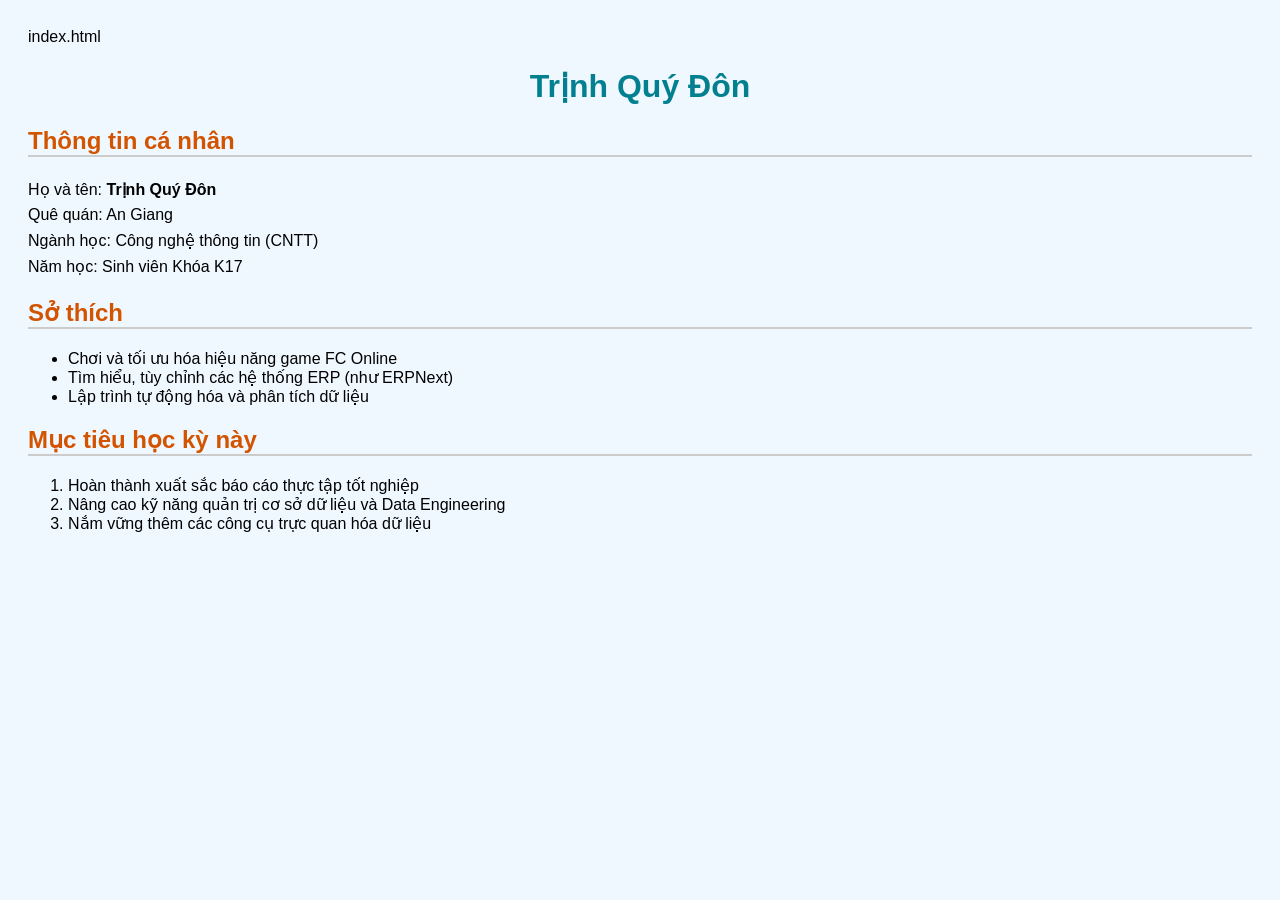
==== index.html @ 7fc24ddb "buoi 1: trang gioi thieu ban than" ====
index.html
<!DOCTYPE html>
<html lang="vi">
<head>
    <meta charset="UTF-8">
    <meta name="viewport" content="width=device-width, initial-scale=1.0">
    <title>Trịnh Quý Đôn - Giới thiệu</title>
    <link rel="stylesheet" href="css/style.css">
</head>
<body>
<h1>Trịnh Quý Đôn</h1> 
<h2>Thông tin cá nhân</h2>
    <p>
        Họ và tên: <strong>Trịnh Quý Đôn</strong><br>
        Quê quán: An Giang<br>
        Ngành học: Công nghệ thông tin (CNTT)<br>
        Năm học: Sinh viên Khóa K17
    </p>
    <h2>Sở thích</h2>
    <ul>
        <li>Chơi và tối ưu hóa hiệu năng game FC Online</li>
        <li>Tìm hiểu, tùy chỉnh các hệ thống ERP (như ERPNext)</li>
        <li>Lập trình tự động hóa và phân tích dữ liệu</li>
    </ul>
    <h2>Mục tiêu học kỳ này</h2>
    <ol>
        <li>Hoàn thành xuất sắc báo cáo thực tập tốt nghiệp</li>
        <li>Nâng cao kỹ năng quản trị cơ sở dữ liệu và Data Engineering</li>
        <li>Nắm vững thêm các công cụ trực quan hóa dữ liệu</li>
    </ol>
</body>
</html>
---- css/style.css ----
/* Bước 4: Định dạng cho toàn bộ trang (body) */
body {
    font-family: Arial, sans-serif;
    background-color: #f0f8ff; /* Bạn có thể đổi mã màu nền tùy thích */
    padding: 20px;
}

/* Bước 5: Định dạng tiêu đề chính h1 */
h1 {
    color: #028090; 
    text-align: center;
}

/* Bước 6: Định dạng đoạn văn bản p */
p {
    line-height: 1.6;
    max-width: 700px;
}

/* Bước 8 (Nâng cao): CSS để h2 có màu khác h1 và có đường kẻ ngang */
h2 {
    color: #d35400;
    border-bottom: 2px solid #ccc;
}

/* Bước 9 (Nâng cao): Thêm thuộc tính hover cho thẻ a (liên kết) */
a:hover {
    color: red;
}
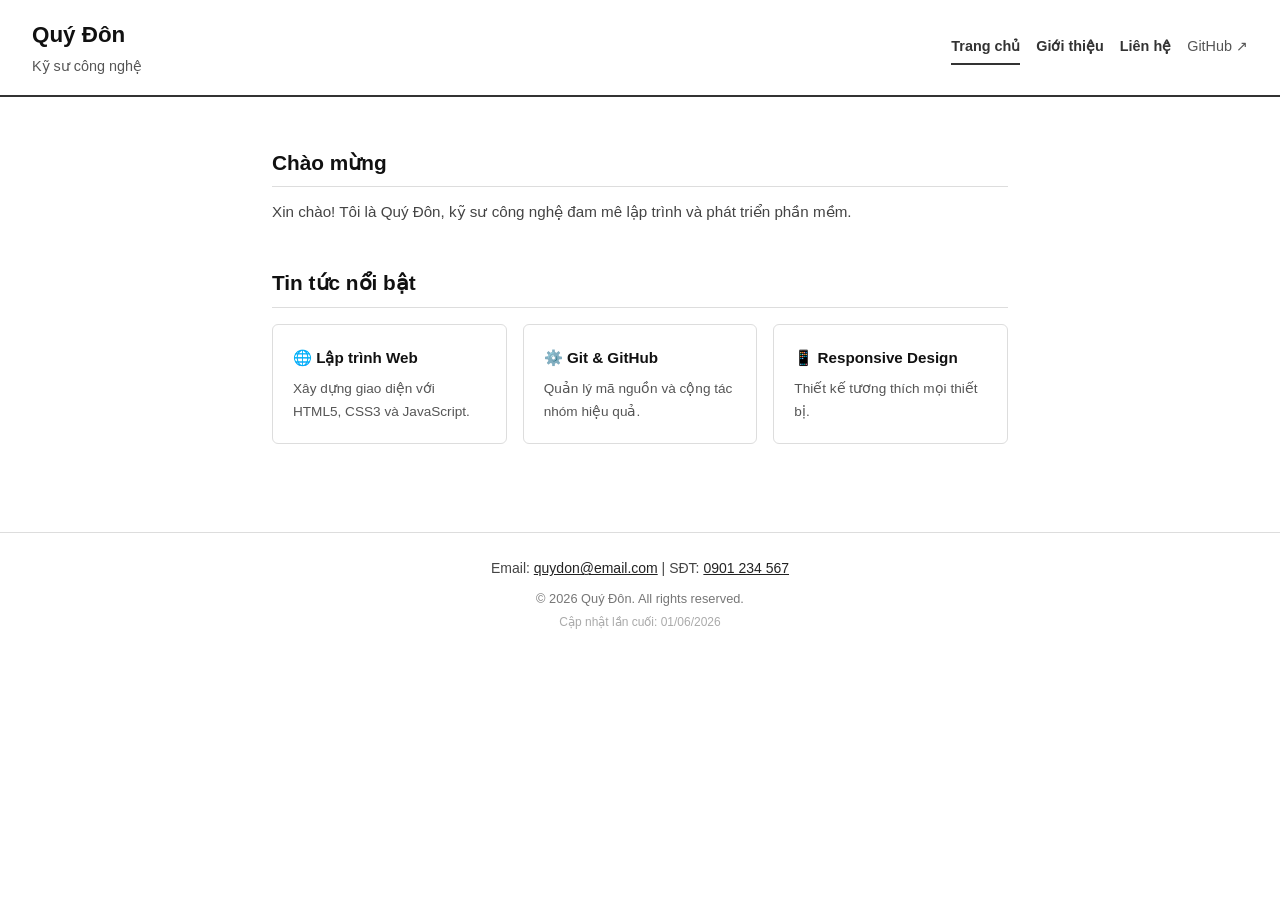
==== commit f32abb0a: "lab 2: Hoan thien form lien he, validation va toi uu SEO HTML5" ====
--- a/index.html
+++ b/index.html
@@ -1,32 +1,150 @@
-index.html
 <!DOCTYPE html>
 <html lang="vi">
 <head>
-    <meta charset="UTF-8">
-    <meta name="viewport" content="width=device-width, initial-scale=1.0">
-    <title>Trịnh Quý Đôn - Giới thiệu</title>
-    <link rel="stylesheet" href="css/style.css">
+  <meta charset="UTF-8" />
+  <meta name="viewport" content="width=device-width, initial-scale=1.0" />
+  
+  <title>Khám phá Hồ sơ Năng lực Kỹ sư Công nghệ Trịnh Quý Đôn</title>
+  
+  <meta name="description" content="Khám phá các kỹ năng lập trình web, thiết kế responsive và dự án công nghệ nổi bật của kỹ sư phần mềm Trịnh Quý Đôn trên trang hồ sơ năng lực cá nhân này." />
+  
+  <meta property="og:title" content="Khám phá Hồ sơ Năng lực Kỹ sư Công nghệ Trịnh Quý Đôn" />
+  <meta property="og:description" content="Khám phá các kỹ năng lập trình web, thiết kế responsive và dự án công nghệ nổi bật của kỹ sư phần mềm Trịnh Quý Đôn trên trang hồ sơ năng lực cá nhân này." />
+  <meta property="og:type" content="website" />
+  <meta property="og:url" content="https://trinhquydon.github.io/index.html" />
+
+  <style>
+    * { box-sizing: border-box; margin: 0; padding: 0; }
+
+    body {
+      font-family: Arial, sans-serif;
+      font-size: 16px;
+      line-height: 1.7;
+      color: #222;
+      background: #fff;
+    }
+
+    header {
+      border-bottom: 2px solid #333;
+      padding: 1rem 2rem;
+      display: flex;
+      align-items: center;
+      justify-content: space-between;
+    }
+
+    header h1 { font-size: 1.4rem; color: #111; }
+    header p  { font-size: 0.9rem; color: #555; }
+
+    nav { display: flex; gap: 1rem; }
+
+    nav a {
+      color: #333;
+      text-decoration: none;
+      font-size: 0.9rem;
+      font-weight: 600;
+      padding: 0.3rem 0;
+      border-bottom: 2px solid transparent;
+    }
+
+    nav a:hover          { border-bottom-color: #333; }
+    nav a[href="index.html"] { border-bottom-color: #333; }
+
+    nav a.external { color: #555; font-weight: 400; }
+
+    main {
+      max-width: 800px;
+      margin: 0 auto;
+      padding: 3rem 2rem;
+    }
+
+    section { margin-bottom: 2.5rem; }
+
+    section h2 {
+      font-size: 1.3rem;
+      color: #111;
+      margin-bottom: 0.75rem;
+      padding-bottom: 0.4rem;
+      border-bottom: 1px solid #ddd;
+    }
+
+    section p { color: #444; font-size: 0.95rem; }
+
+    .card-grid {
+      display: grid;
+      grid-template-columns: repeat(auto-fit, minmax(200px, 1fr));
+      gap: 1rem;
+      margin-top: 1rem;
+    }
+
+    .card {
+      border: 1px solid #ddd;
+      border-radius: 6px;
+      padding: 1.25rem;
+    }
+
+    .card h3 { font-size: 0.95rem; color: #111; margin-bottom: 0.4rem; }
+    .card p  { font-size: 0.85rem; color: #555; }
+
+    footer {
+      border-top: 1px solid #ddd;
+      padding: 1.5rem 2rem;
+      text-align: center;
+    }
+
+    footer address { font-style: normal; color: #444; font-size: 0.875rem; margin-bottom: 0.4rem; }
+    footer address a { color: #222; }
+    footer p    { font-size: 0.8rem; color: #777; }
+    footer time { display: block; font-size: 0.75rem; color: #aaa; margin-top: 0.2rem; }
+  </style>
 </head>
 <body>
-<h1>Trịnh Quý Đôn</h1> 
-<h2>Thông tin cá nhân</h2>
-    <p>
-        Họ và tên: <strong>Trịnh Quý Đôn</strong><br>
-        Quê quán: An Giang<br>
-        Ngành học: Công nghệ thông tin (CNTT)<br>
-        Năm học: Sinh viên Khóa K17
-    </p>
-    <h2>Sở thích</h2>
-    <ul>
-        <li>Chơi và tối ưu hóa hiệu năng game FC Online</li>
-        <li>Tìm hiểu, tùy chỉnh các hệ thống ERP (như ERPNext)</li>
-        <li>Lập trình tự động hóa và phân tích dữ liệu</li>
-    </ul>
-    <h2>Mục tiêu học kỳ này</h2>
-    <ol>
-        <li>Hoàn thành xuất sắc báo cáo thực tập tốt nghiệp</li>
-        <li>Nâng cao kỹ năng quản trị cơ sở dữ liệu và Data Engineering</li>
-        <li>Nắm vững thêm các công cụ trực quan hóa dữ liệu</li>
-    </ol>
+
+  <header>
+    <div>
+      <h1>Quý Đôn</h1>
+      <p>Kỹ sư công nghệ</p>
+    </div>
+    <nav>
+      <a href="index.html">Trang chủ</a>
+      <a href="about.html">Giới thiệu</a>
+      <a href="contact.html">Liên hệ</a>
+      <a href="https://github.com/TrinhQuyDon" target="_blank" rel="noopener" class="external">GitHub ↗</a>
+    </nav>
+  </header>
+
+  <main>
+    <section>
+      <h2>Chào mừng</h2>
+      <p>Xin chào! Tôi là Quý Đôn, kỹ sư công nghệ đam mê lập trình và phát triển phần mềm.</p>
+    </section>
+
+    <section>
+      <h2>Tin tức nổi bật</h2>
+      <div class="card-grid">
+        <div class="card">
+          <h3>🌐 Lập trình Web</h3>
+          <p>Xây dựng giao diện với HTML5, CSS3 và JavaScript.</p>
+        </div>
+        <div class="card">
+          <h3>⚙️ Git & GitHub</h3>
+          <p>Quản lý mã nguồn và cộng tác nhóm hiệu quả.</p>
+        </div>
+        <div class="card">
+          <h3>📱 Responsive Design</h3>
+          <p>Thiết kế tương thích mọi thiết bị.</p>
+        </div>
+      </div>
+    </section>
+  </main>
+
+  <footer>
+    <address>
+      Email: <a href="mailto:quydon@email.com">quydon@email.com</a> |
+      SĐT: <a href="tel:0901234567">0901 234 567</a>
+    </address>
+    <p>&copy; 2026 Quý Đôn. All rights reserved.</p>
+    <time datetime="2026-06-01">Cập nhật lần cuối: 01/06/2026</time>
+  </footer>
+
 </body>
 </html>
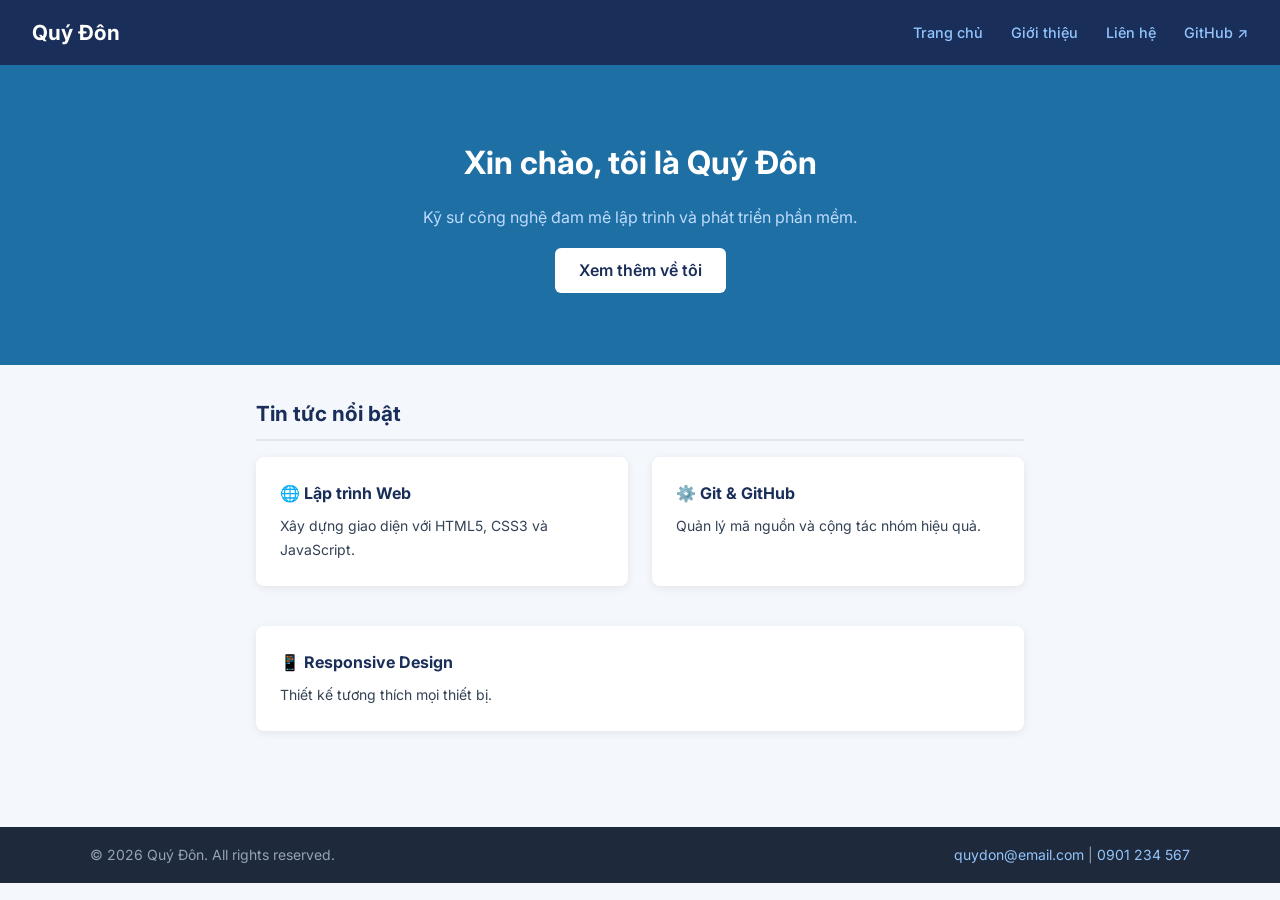
==== commit 015ecfb1: "lab 3: SCSS structure + flexbox + grid responsive" ====
--- a/index.html
+++ b/index.html
@@ -3,148 +3,65 @@
 <head>
   <meta charset="UTF-8" />
   <meta name="viewport" content="width=device-width, initial-scale=1.0" />
-  
-  <title>Khám phá Hồ sơ Năng lực Kỹ sư Công nghệ Trịnh Quý Đôn</title>
-  
-  <meta name="description" content="Khám phá các kỹ năng lập trình web, thiết kế responsive và dự án công nghệ nổi bật của kỹ sư phần mềm Trịnh Quý Đôn trên trang hồ sơ năng lực cá nhân này." />
-  
-  <meta property="og:title" content="Khám phá Hồ sơ Năng lực Kỹ sư Công nghệ Trịnh Quý Đôn" />
-  <meta property="og:description" content="Khám phá các kỹ năng lập trình web, thiết kế responsive và dự án công nghệ nổi bật của kỹ sư phần mềm Trịnh Quý Đôn trên trang hồ sơ năng lực cá nhân này." />
-  <meta property="og:type" content="website" />
-  <meta property="og:url" content="https://trinhquydon.github.io/index.html" />
-
-  <style>
-    * { box-sizing: border-box; margin: 0; padding: 0; }
-
-    body {
-      font-family: Arial, sans-serif;
-      font-size: 16px;
-      line-height: 1.7;
-      color: #222;
-      background: #fff;
-    }
-
-    header {
-      border-bottom: 2px solid #333;
-      padding: 1rem 2rem;
-      display: flex;
-      align-items: center;
-      justify-content: space-between;
-    }
-
-    header h1 { font-size: 1.4rem; color: #111; }
-    header p  { font-size: 0.9rem; color: #555; }
-
-    nav { display: flex; gap: 1rem; }
-
-    nav a {
-      color: #333;
-      text-decoration: none;
-      font-size: 0.9rem;
-      font-weight: 600;
-      padding: 0.3rem 0;
-      border-bottom: 2px solid transparent;
-    }
-
-    nav a:hover          { border-bottom-color: #333; }
-    nav a[href="index.html"] { border-bottom-color: #333; }
-
-    nav a.external { color: #555; font-weight: 400; }
-
-    main {
-      max-width: 800px;
-      margin: 0 auto;
-      padding: 3rem 2rem;
-    }
-
-    section { margin-bottom: 2.5rem; }
-
-    section h2 {
-      font-size: 1.3rem;
-      color: #111;
-      margin-bottom: 0.75rem;
-      padding-bottom: 0.4rem;
-      border-bottom: 1px solid #ddd;
-    }
-
-    section p { color: #444; font-size: 0.95rem; }
-
-    .card-grid {
-      display: grid;
-      grid-template-columns: repeat(auto-fit, minmax(200px, 1fr));
-      gap: 1rem;
-      margin-top: 1rem;
-    }
-
-    .card {
-      border: 1px solid #ddd;
-      border-radius: 6px;
-      padding: 1.25rem;
-    }
-
-    .card h3 { font-size: 0.95rem; color: #111; margin-bottom: 0.4rem; }
-    .card p  { font-size: 0.85rem; color: #555; }
-
-    footer {
-      border-top: 1px solid #ddd;
-      padding: 1.5rem 2rem;
-      text-align: center;
-    }
-
-    footer address { font-style: normal; color: #444; font-size: 0.875rem; margin-bottom: 0.4rem; }
-    footer address a { color: #222; }
-    footer p    { font-size: 0.8rem; color: #777; }
-    footer time { display: block; font-size: 0.75rem; color: #aaa; margin-top: 0.2rem; }
-  </style>
+  <title>Quý Đôn – Trang chủ</title>
+  <link rel="preconnect" href="https://fonts.googleapis.com">
+  <link rel="preconnect" href="https://fonts.gstatic.com" crossorigin>
+  <link href="https://fonts.googleapis.com/css2?family=Inter:wght@400;500;600;700&display=swap" rel="stylesheet">
+  <link rel="stylesheet" href="css/style.css" />
 </head>
 <body>
 
+  <!-- Mục 1: header chứa .navbar với .logo và nav.nav-links -->
   <header>
-    <div>
-      <h1>Quý Đôn</h1>
-      <p>Kỹ sư công nghệ</p>
+    <div class="navbar">
+      <div class="logo">Quý Đôn</div>
+      <nav class="nav-links">
+        <a href="index.html">Trang chủ</a>
+        <a href="about.html">Giới thiệu</a>
+        <a href="contact.html">Liên hệ</a>
+        <a href="https://github.com/TrinhQuyDon" target="_blank" rel="noopener">GitHub ↗</a>
+      </nav>
     </div>
-    <nav>
-      <a href="index.html">Trang chủ</a>
-      <a href="about.html">Giới thiệu</a>
-      <a href="contact.html">Liên hệ</a>
-      <a href="https://github.com/TrinhQuyDon" target="_blank" rel="noopener" class="external">GitHub ↗</a>
-    </nav>
   </header>
 
+  <!-- Mục 4: section.hero -->
+  <section class="hero">
+    <h1>Xin chào, tôi là Quý Đôn</h1>
+    <p>Kỹ sư công nghệ đam mê lập trình và phát triển phần mềm.</p>
+    <!-- Mục 7: .btn-primary -->
+    <a href="about.html" class="btn-primary">Xem thêm về tôi</a>
+  </section>
+
   <main>
-    <section>
-      <h2>Chào mừng</h2>
-      <p>Xin chào! Tôi là Quý Đôn, kỹ sư công nghệ đam mê lập trình và phát triển phần mềm.</p>
-    </section>
+    <h2>Tin tức nổi bật</h2>
 
-    <section>
-      <h2>Tin tức nổi bật</h2>
-      <div class="card-grid">
-        <div class="card">
-          <h3>🌐 Lập trình Web</h3>
-          <p>Xây dựng giao diện với HTML5, CSS3 và JavaScript.</p>
-        </div>
-        <div class="card">
-          <h3>⚙️ Git & GitHub</h3>
-          <p>Quản lý mã nguồn và cộng tác nhóm hiệu quả.</p>
-        </div>
-        <div class="card">
-          <h3>📱 Responsive Design</h3>
-          <p>Thiết kế tương thích mọi thiết bị.</p>
-        </div>
+    <!-- Mục 5: .cards-grid chứa 3 .card -->
+    <div class="cards-grid">
+      <div class="card">
+        <h3>🌐 Lập trình Web</h3>
+        <p>Xây dựng giao diện với HTML5, CSS3 và JavaScript.</p>
       </div>
-    </section>
+      <div class="card">
+        <h3>⚙️ Git &amp; GitHub</h3>
+        <p>Quản lý mã nguồn và cộng tác nhóm hiệu quả.</p>
+      </div>
+      <div class="card">
+        <h3>📱 Responsive Design</h3>
+        <p>Thiết kế tương thích mọi thiết bị.</p>
+      </div>
+    </div>
   </main>
 
+  <!-- Mục 8: footer Flexbox 2 cột -->
   <footer>
-    <address>
-      Email: <a href="mailto:quydon@email.com">quydon@email.com</a> |
-      SĐT: <a href="tel:0901234567">0901 234 567</a>
-    </address>
-    <p>&copy; 2026 Quý Đôn. All rights reserved.</p>
-    <time datetime="2026-06-01">Cập nhật lần cuối: 01/06/2026</time>
+    <div class="footer-inner">
+      <p>&copy; 2026 Quý Đôn. All rights reserved.</p>
+      <address>
+        <a href="mailto:quydon@email.com">quydon@email.com</a> |
+        <a href="tel:0901234567">0901 234 567</a>
+      </address>
+    </div>
   </footer>
 
 </body>
-</html>+</html>
--- a/css/style.css
+++ b/css/style.css
@@ -0,0 +1,297 @@
+*, *::before, *::after {
+  box-sizing: border-box;
+  margin: 0;
+  padding: 0;
+}
+
+body {
+  font-family: "Inter", Arial, Helvetica, sans-serif;
+  background-color: #f4f7fb;
+  color: #1e293b;
+  line-height: 1.6;
+  font-size: 16px;
+}
+
+p {
+  color: #334155;
+  line-height: 1.7;
+}
+
+h2 {
+  color: #1a2e5a;
+  font-size: 1.3rem;
+  padding-bottom: 8px;
+  border-bottom: 2px solid #e2e8f0;
+  margin-bottom: 16px;
+}
+
+a {
+  color: #1d6fa4;
+  text-decoration: none;
+}
+a:hover {
+  color: #0d9488;
+  text-decoration: underline;
+}
+
+img {
+  max-width: 100%;
+  height: auto;
+  display: block;
+}
+
+.highlight {
+  background: #fef3c7;
+  padding: 4px 8px;
+  border-radius: 4px;
+}
+
+#main-title {
+  font-size: 2rem;
+  color: #1a2e5a;
+}
+
+main {
+  max-width: 800px;
+  margin: 0 auto;
+  padding: 32px 16px;
+}
+
+.page-layout {
+  display: grid;
+  grid-template-columns: 1fr;
+  max-width: 1100px;
+  margin: 0 auto;
+  padding: 16px;
+}
+
+.sidebar {
+  display: none;
+  background: #f1f5f9;
+  padding: 24px;
+  border-radius: 8px;
+  align-self: start;
+}
+.sidebar h3 {
+  font-size: 0.85rem;
+  font-weight: 600;
+  color: #1a2e5a;
+  text-transform: uppercase;
+  letter-spacing: 0.06em;
+  margin-bottom: 12px;
+}
+.sidebar ul {
+  list-style: none;
+  display: flex;
+  flex-direction: column;
+  gap: 10px;
+}
+.sidebar a {
+  color: #334155;
+  font-size: 0.9rem;
+  text-decoration: none;
+}
+.sidebar a:hover {
+  color: #1d6fa4;
+}
+
+.skills-grid {
+  display: grid;
+  grid-template-columns: 1fr;
+  gap: 16px;
+  margin-top: 16px;
+}
+
+.card {
+  background: white;
+  padding: 24px;
+  border-radius: 8px;
+  box-shadow: 0 2px 8px rgba(0, 0, 0, 0.08);
+  margin-bottom: 16px;
+}
+.card h3 {
+  color: #1a2e5a;
+  font-size: 1rem;
+  margin-bottom: 8px;
+}
+.card p {
+  font-size: 0.875rem;
+}
+
+.navbar {
+  display: flex;
+  align-items: center;
+  justify-content: space-between;
+  flex-direction: row;
+  padding: 16px 32px;
+  background: #1a2e5a;
+}
+.navbar .logo {
+  color: white;
+  font-size: 1.3rem;
+  font-weight: 700;
+}
+.navbar .nav-links a {
+  color: #93c5fd;
+  margin-left: 24px;
+  text-decoration: none;
+  font-weight: 500;
+  font-size: 0.9rem;
+  transition: color 0.2s;
+}
+.navbar .nav-links a:hover {
+  color: white;
+}
+
+.hero {
+  display: flex;
+  align-items: center;
+  justify-content: space-between;
+  flex-direction: column;
+  justify-content: center;
+  min-height: 300px;
+  background: #1d6fa4;
+  color: white;
+  text-align: center;
+  padding: 48px 16px;
+  gap: 16px;
+}
+.hero h1 {
+  font-size: 2rem;
+  font-weight: 700;
+}
+.hero p {
+  color: #bfdbfe;
+  max-width: 480px;
+}
+
+.btn-primary {
+  display: inline-block;
+  padding: 10px 24px;
+  background: white;
+  color: #1a2e5a;
+  border-radius: 6px;
+  font-weight: 600;
+  text-decoration: none;
+  transition: opacity 0.2s;
+}
+.btn-primary:hover {
+  opacity: 0.88;
+  text-decoration: none;
+  color: #1a2e5a;
+}
+
+.skill-card {
+  background: white;
+  padding: 24px;
+  border-radius: 8px;
+  box-shadow: 0 2px 8px rgba(0, 0, 0, 0.08);
+  margin-bottom: 16px;
+  margin-bottom: 0;
+}
+.skill-card h3 {
+  color: #1a2e5a;
+  font-size: 0.95rem;
+  margin-bottom: 6px;
+}
+.skill-card p {
+  font-size: 0.85rem;
+}
+
+.cards-grid {
+  display: flex;
+  flex-wrap: wrap;
+  gap: 24px;
+}
+.cards-grid .card {
+  flex: 1;
+  min-width: 250px;
+}
+
+footer {
+  background-color: #1e293b;
+  color: #94a3b8;
+  padding: 16px 32px;
+  margin-top: 48px;
+}
+footer .footer-inner {
+  display: flex;
+  align-items: center;
+  justify-content: space-between;
+  flex-direction: row;
+  max-width: 1100px;
+  margin: 0 auto;
+}
+footer p {
+  color: #94a3b8;
+  font-size: 0.875rem;
+}
+footer address {
+  font-style: normal;
+  font-size: 0.875rem;
+}
+footer address a {
+  color: #93c5fd;
+}
+footer address a:hover {
+  color: white;
+  text-decoration: none;
+}
+
+.navbar {
+  flex-wrap: wrap;
+  gap: 8px;
+}
+.navbar .nav-links {
+  width: 100%;
+}
+.navbar .nav-links a {
+  margin-left: 0;
+  margin-right: 16px;
+}
+
+@media (orientation: landscape) and (max-width: 767px) {
+  .hero {
+    min-height: 180px;
+    padding: 16px;
+  }
+}
+@media (min-width: 768px) {
+  .navbar {
+    flex-wrap: nowrap;
+  }
+  .navbar .nav-links {
+    width: auto;
+  }
+  .navbar .nav-links a {
+    margin-left: 24px;
+    margin-right: 0;
+  }
+  .page-layout {
+    grid-template-columns: 220px 1fr;
+    grid-template-areas: "sidebar main";
+    gap: 32px;
+    padding: 32px 16px;
+  }
+  .sidebar {
+    display: block;
+    grid-area: sidebar;
+  }
+  .page-layout > main {
+    grid-area: main;
+  }
+  .skills-grid {
+    grid-template-columns: repeat(2, 1fr);
+  }
+}
+@media (min-width: 1024px) {
+  .page-layout {
+    grid-template-columns: 240px 1fr;
+    padding: 32px 0;
+  }
+  .skills-grid {
+    grid-template-columns: repeat(auto-fill, minmax(200px, 1fr));
+  }
+}
+
+/*# sourceMappingURL=style.css.map */
